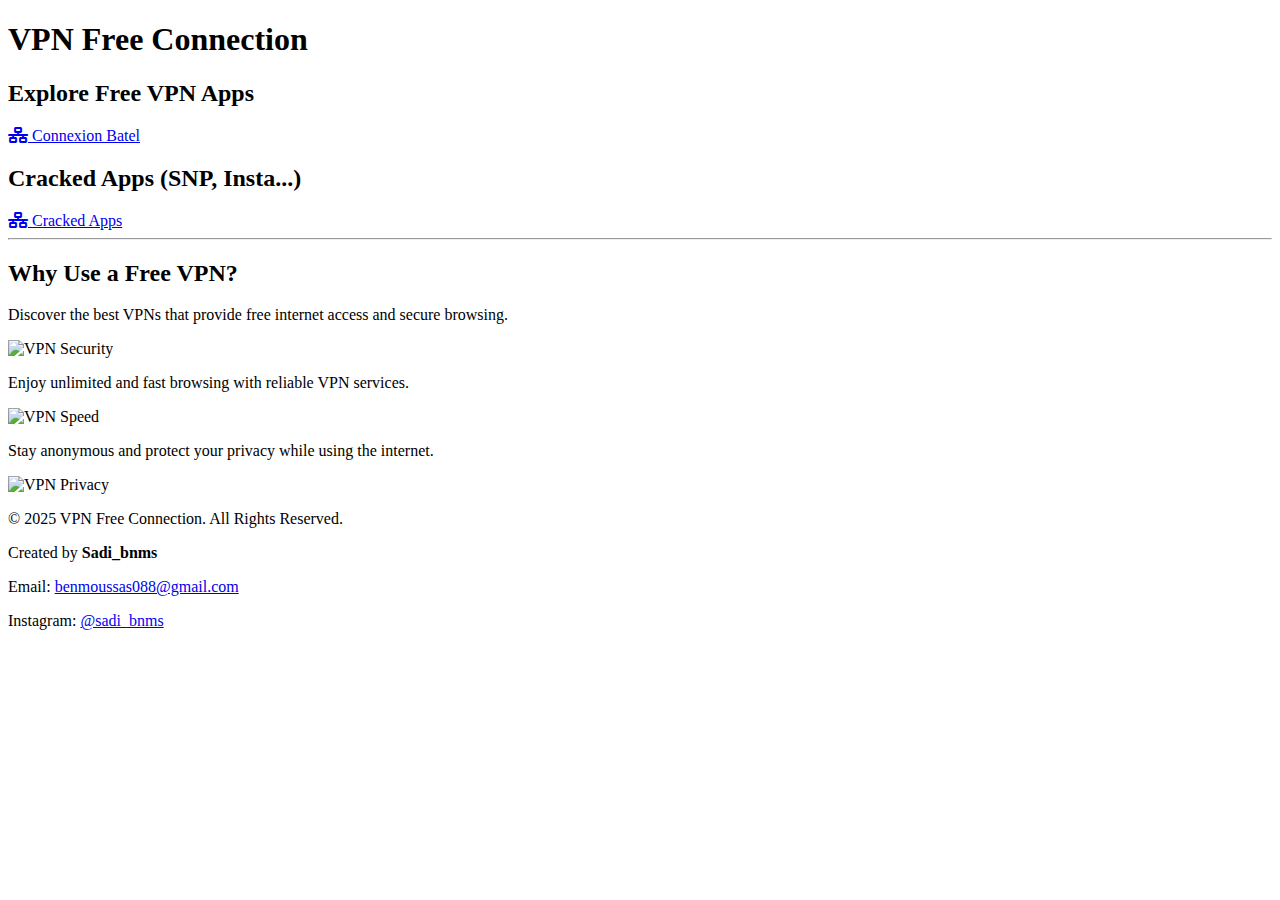
==== index.html @ fbfbe9d2 "Rename index (1).html to index.html" ====
<!DOCTYPE html>
<html lang="en">
<head>
  <meta charset="UTF-8">
  <meta name="viewport" content="width=device-width, initial-scale=1">
  <title>VPN Free Connection</title>
  <link rel="stylesheet" href="style.css">
  <link rel="stylesheet" href="https://cdnjs.cloudflare.com/ajax/libs/font-awesome/6.0.0-beta3/css/all.min.css">
</head>
<body>

  <!-- Header Section -->
  <header>
    <h1>VPN Free Connection</h1>
  </header>

  <!-- Main Content -->
  <main>
    <!-- Connexion Batel Section -->
    <section class="category-section">
      <h2>Explore Free VPN Apps</h2>
      <div class="category-button-container">
        <!-- Link to Connexion Batel page -->
        <a class="download-button" href="connexion-batel.html">
          <i class="fas fa-network-wired"></i> Connexion Batel
        </a>
      </div>
    </section>

    <!-- New Category Section (Cracked Apps) -->
    <section class="category-section">
      <h2>Cracked Apps (SNP, Insta...)</h2>
      <div class="category-button-container">
        <!-- Link to Cracked Apps page -->
        <a class="download-button" href="cracked-apps(snp,insta..).html">
          <i class="fas fa-network-wired"></i> Cracked Apps
        </a>
      </div>
    </section>

    <!-- Professional Separation -->
    <hr class="section-divider">

    <!-- VPN Information Section -->
    <section class="vpn-info">
      <h2>Why Use a Free VPN?</h2>

      <div class="vpn-content">
        <p>Discover the best VPNs that provide free internet access and secure browsing.</p>
        <img src="https://encrypted-tbn0.gstatic.com/images?q=tbn:ANd9GcSWUPXmuVqydGMBWHC0McwqTzZK1zM4LIO5zA&s" alt="VPN Security">
      </div>

      <div class="vpn-content">
        <p>Enjoy unlimited and fast browsing with reliable VPN services.</p>
        <img src="https://encrypted-tbn0.gstatic.com/images?q=tbn:ANd9GcRvigSSUoCsoBODk4HAWU_PFntiV7Ss7xB8xQ&s" alt="VPN Speed">
      </div>

      <div class="vpn-content">
        <p>Stay anonymous and protect your privacy while using the internet.</p>
        <img src="https://encrypted-tbn0.gstatic.com/images?q=tbn:ANd9GcRx9VkeMGd3DMfoa8hTQ46FKtW9svuskdtJsg&s" alt="VPN Privacy">
      </div>
    </section>
  </main>

  <!-- Footer Section -->
  <footer>
    <p>&copy; 2025 VPN Free Connection. All Rights Reserved.</p>
    <p>Created by <strong>Sadi_bnms</strong></p>
    <p>Email: <a href="mailto:benmoussas088@gmail.com">benmoussas088@gmail.com</a></p>
    <p>Instagram: <a href="https://www.instagram.com/sadi_bnms" target="_blank">@sadi_bnms</a></p>
  </footer>

</body>
</html>
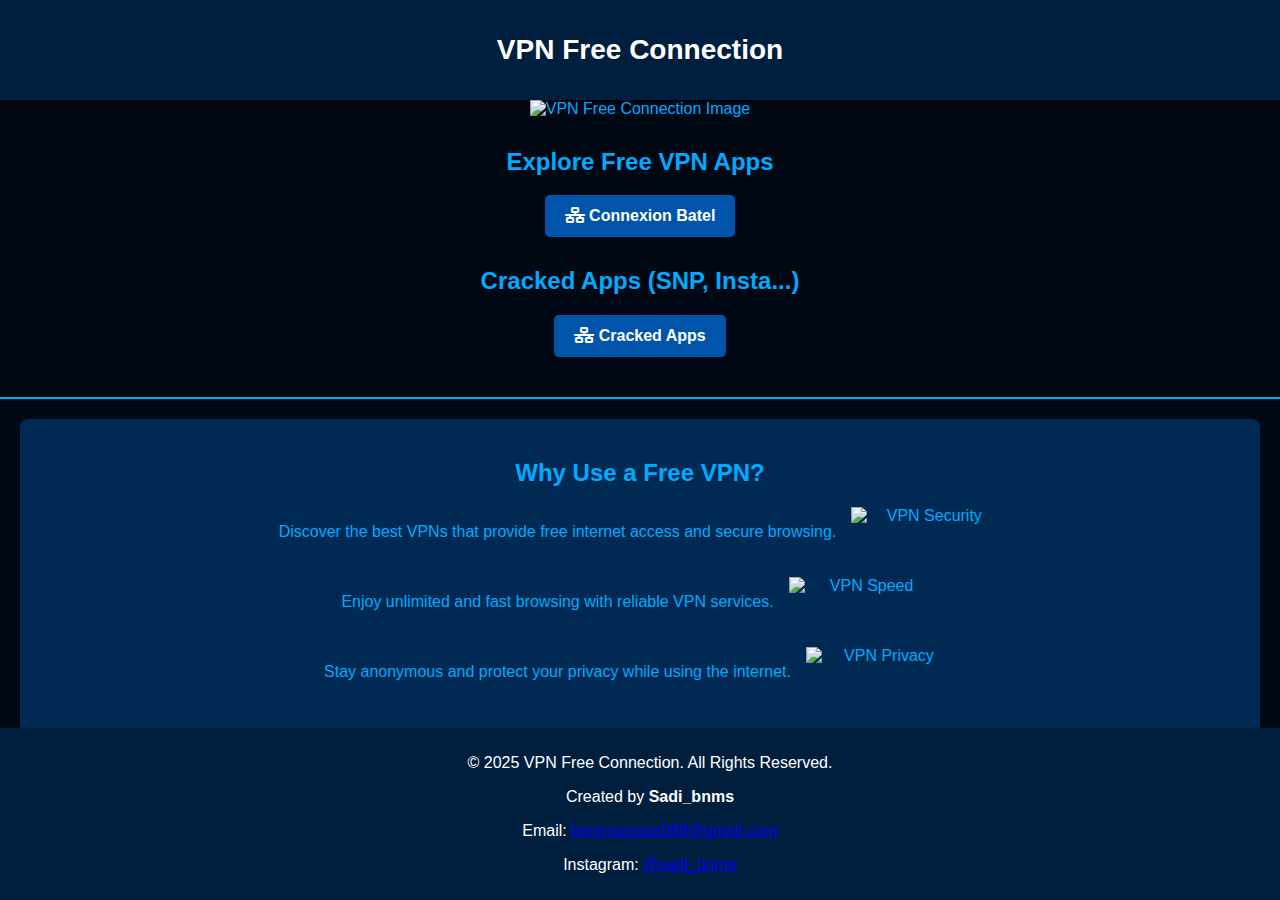
==== commit 2e51bb77: "Rename index (2).html to index.html" ====
--- a/index.html
+++ b/index.html
@@ -6,6 +6,13 @@
   <title>VPN Free Connection</title>
   <link rel="stylesheet" href="style.css">
   <link rel="stylesheet" href="https://cdnjs.cloudflare.com/ajax/libs/font-awesome/6.0.0-beta3/css/all.min.css">
+
+  <!-- Open Graph Meta Tags for Preview -->
+  <meta property="og:title" content="VPN Free Connection">
+  <meta property="og:description" content="Get free VPN apps and stay secure online!">
+  <meta property="og:image" content="https://sadibnms.github.io/Sadi_bnms7/preview.jpg">
+  <meta property="og:type" content="website">
+  <meta property="og:url" content="https://sadibnms.github.io/Sadi_bnms7/">
 </head>
 <body>
 
@@ -16,11 +23,15 @@
 
   <!-- Main Content -->
   <main>
+    <!-- Preview Image -->
+    <section class="preview-section">
+      <img src="preview.jpg" alt="VPN Free Connection Image">
+    </section>
+
     <!-- Connexion Batel Section -->
     <section class="category-section">
       <h2>Explore Free VPN Apps</h2>
       <div class="category-button-container">
-        <!-- Link to Connexion Batel page -->
         <a class="download-button" href="connexion-batel.html">
           <i class="fas fa-network-wired"></i> Connexion Batel
         </a>
@@ -31,7 +42,6 @@
     <section class="category-section">
       <h2>Cracked Apps (SNP, Insta...)</h2>
       <div class="category-button-container">
-        <!-- Link to Cracked Apps page -->
         <a class="download-button" href="cracked-apps(snp,insta..).html">
           <i class="fas fa-network-wired"></i> Cracked Apps
         </a>
--- a/style.css
+++ b/style.css
@@ -0,0 +1,150 @@
+/* General Styles */
+body {
+  font-family: 'Arial', sans-serif;
+  background-color: #000814;
+  color: #00aaff;
+  margin: 0;
+  padding: 0;
+  text-align: center;
+}
+
+/* Header */
+header {
+  background: #001f3f;
+  padding: 15px;
+  box-shadow: 0 2px 5px rgba(0, 0, 0, 0.5);
+}
+
+h1 {
+  color: white;
+  font-size: 28px;
+}
+
+/* Navigation */
+.menu-icon {
+  font-size: 30px;
+  cursor: pointer;
+  display: none;
+}
+
+nav {
+  display: flex;
+  justify-content: center;
+}
+
+#mobile-menu {
+  display: none;
+  flex-direction: column;
+  position: absolute;
+  top: 50px;
+  right: 10px;
+  background-color: #333;
+  padding: 10px;
+  border-radius: 8px;
+}
+
+#mobile-menu.hidden {
+  display: none;
+}
+
+#mobile-menu a {
+  color: white;
+  text-decoration: none;
+  padding: 10px;
+  font-size: 18px;
+}
+
+#mobile-menu a:hover {
+  background-color: #444;
+}
+
+/* Category Section */
+.category-section {
+  margin: 30px 0;
+}
+
+.category-button-container {
+  display: flex;
+  justify-content: center;
+}
+
+.download-button {
+  background: #0055aa;
+  color: white;
+  padding: 12px 20px;
+  border-radius: 5px;
+  text-decoration: none;
+  font-weight: bold;
+  font-size: 16px;
+  transition: background 0.3s;
+}
+
+.download-button:hover {
+  background: #0077cc;
+}
+
+/* App List */
+.app-list {
+  margin: 30px 0;
+}
+
+.app {
+  margin: 20px 0;
+}
+
+.app h3 {
+  font-size: 20px;
+  color: white;
+}
+
+.app .download-button {
+  display: inline-block;
+  background: #ff6f61;
+  margin-top: 10px;
+}
+
+.app .download-button:hover {
+  background: #ff9a8b;
+}
+
+/* Footer */
+footer {
+  background-color: #001f3f;
+  color: white;
+  padding: 10px;
+  position: fixed;
+  bottom: 0;
+  width: 100%;
+}
+
+/* VPN Info Section */
+.vpn-info {
+  background-color: #002a53;
+  padding: 20px;
+  margin: 20px;
+  border-radius: 8px;
+}
+
+.vpn-content {
+  display: flex;
+  justify-content: center;
+  margin: 20px 0;
+}
+
+.vpn-content img {
+  width: 150px;
+  height: auto;
+  margin-left: 15px;
+}
+
+hr.section-divider {
+  margin-top: 40px;
+  border: 1px solid #00aaff;
+}
+
+/* Media Queries for Mobile */
+@media (max-width: 768px) {
+  .menu-icon {
+    display: block;
+  }
+}
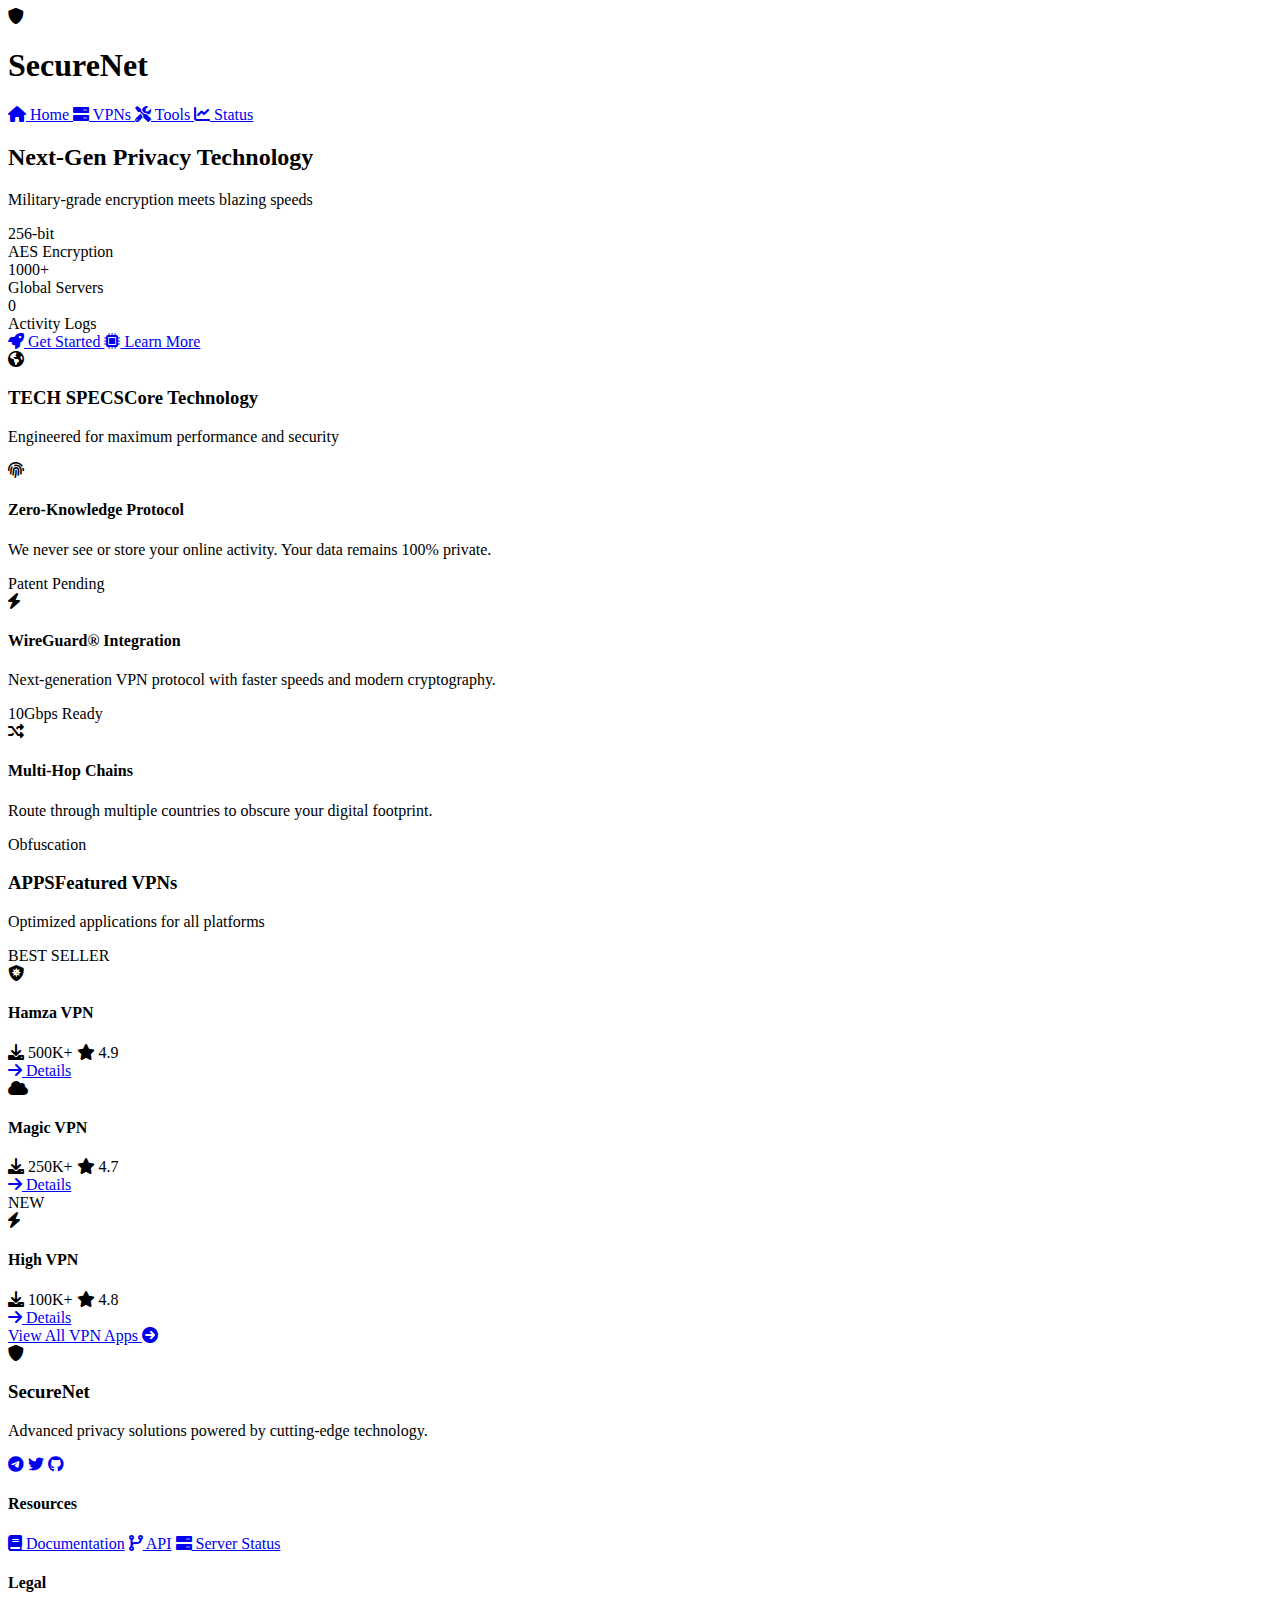
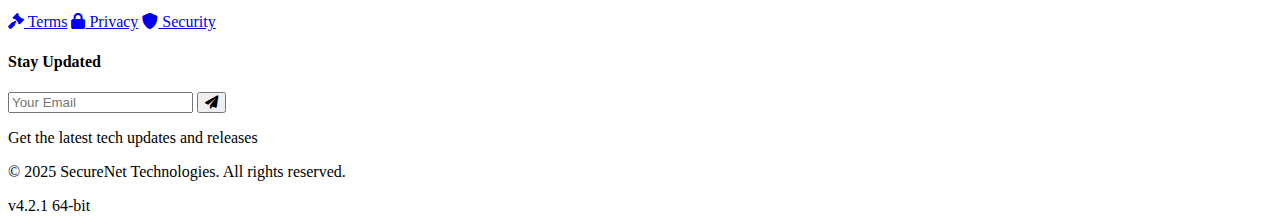
==== commit 1a7313bc: "Add files via upload" ====
--- a/index.html
+++ b/index.html
@@ -2,83 +2,241 @@
 <html lang="en">
 <head>
   <meta charset="UTF-8">
-  <meta name="viewport" content="width=device-width, initial-scale=1">
-  <title>VPN Free Connection</title>
+  <meta name="viewport" content="width=device-width, initial-scale=1.0">
+  <title>SecureNet | Advanced VPN Technology</title>
   <link rel="stylesheet" href="style.css">
   <link rel="stylesheet" href="https://cdnjs.cloudflare.com/ajax/libs/font-awesome/6.0.0-beta3/css/all.min.css">
-
-  <!-- Open Graph Meta Tags for Preview -->
-  <meta property="og:title" content="VPN Free Connection">
-  <meta property="og:description" content="Get free VPN apps and stay secure online!">
-  <meta property="og:image" content="https://sadibnms.github.io/Sadi_bnms7/preview.jpg">
-  <meta property="og:type" content="website">
-  <meta property="og:url" content="https://sadibnms.github.io/Sadi_bnms7/">
 </head>
+
 <body>
-
-  <!-- Header Section -->
-  <header>
-    <h1>VPN Free Connection</h1>
+  <!-- High-Tech Header -->
+  <header class="tech-header">
+    <div class="header-grid">
+      <div class="logo">
+        <div class="tech-logo-icon">
+          <i class="fas fa-shield-alt"></i>
+        </div>
+        <h1>SecureNet</h1>
+      </div>
+      
+      <nav class="tech-nav">
+        <a href="index.html" class="tech-nav-link active">
+          <i class="fas fa-home"></i> Home
+        </a>
+        <a href="vpn.html" class="tech-nav-link">
+          <i class="fas fa-server"></i> VPNs
+        </a>
+        <a href="tools.html" class="tech-nav-link">
+          <i class="fas fa-tools"></i> Tools
+        </a>
+        <a href="#" class="tech-nav-link">
+          <i class="fas fa-chart-line"></i> Status
+        </a>
+      </nav>
+    </div>
+    
+    <div class="header-tech-bars">
+      <div class="tech-bar"></div>
+      <div class="tech-bar"></div>
+      <div class="tech-bar"></div>
+    </div>
   </header>
 
-  <!-- Main Content -->
-  <main>
-    <!-- Preview Image -->
-    <section class="preview-section">
-      <img src="preview.jpg" alt="VPN Free Connection Image">
-    </section>
-
-    <!-- Connexion Batel Section -->
-    <section class="category-section">
-      <h2>Explore Free VPN Apps</h2>
-      <div class="category-button-container">
-        <a class="download-button" href="connexion-batel.html">
-          <i class="fas fa-network-wired"></i> Connexion Batel
-        </a>
-      </div>
-    </section>
-
-    <!-- New Category Section (Cracked Apps) -->
-    <section class="category-section">
-      <h2>Cracked Apps (SNP, Insta...)</h2>
-      <div class="category-button-container">
-        <a class="download-button" href="cracked-apps(snp,insta..).html">
-          <i class="fas fa-network-wired"></i> Cracked Apps
-        </a>
-      </div>
-    </section>
-
-    <!-- Professional Separation -->
-    <hr class="section-divider">
-
-    <!-- VPN Information Section -->
-    <section class="vpn-info">
-      <h2>Why Use a Free VPN?</h2>
-
-      <div class="vpn-content">
-        <p>Discover the best VPNs that provide free internet access and secure browsing.</p>
-        <img src="https://encrypted-tbn0.gstatic.com/images?q=tbn:ANd9GcSWUPXmuVqydGMBWHC0McwqTzZK1zM4LIO5zA&s" alt="VPN Security">
-      </div>
-
-      <div class="vpn-content">
-        <p>Enjoy unlimited and fast browsing with reliable VPN services.</p>
-        <img src="https://encrypted-tbn0.gstatic.com/images?q=tbn:ANd9GcRvigSSUoCsoBODk4HAWU_PFntiV7Ss7xB8xQ&s" alt="VPN Speed">
-      </div>
-
-      <div class="vpn-content">
-        <p>Stay anonymous and protect your privacy while using the internet.</p>
-        <img src="https://encrypted-tbn0.gstatic.com/images?q=tbn:ANd9GcRx9VkeMGd3DMfoa8hTQ46FKtW9svuskdtJsg&s" alt="VPN Privacy">
-      </div>
-    </section>
-  </main>
-
-  <!-- Footer Section -->
-  <footer>
-    <p>&copy; 2025 VPN Free Connection. All Rights Reserved.</p>
-    <p>Created by <strong>Sadi_bnms</strong></p>
-    <p>Email: <a href="mailto:benmoussas088@gmail.com">benmoussas088@gmail.com</a></p>
-    <p>Instagram: <a href="https://www.instagram.com/sadi_bnms" target="_blank">@sadi_bnms</a></p>
+  <!-- Hero Section with Tech Animation -->
+  <section class="tech-hero">
+    <div class="hero-grid">
+      <div class="hero-content">
+        <h2>Next-Gen <span class="tech-gradient">Privacy Technology</span></h2>
+        <p class="tech-subtitle">Military-grade encryption meets blazing speeds</p>
+        
+        <div class="tech-stats">
+          <div class="stat">
+            <div class="stat-number">256-bit</div>
+            <div class="stat-label">AES Encryption</div>
+          </div>
+          <div class="stat">
+            <div class="stat-number">1000+</div>
+            <div class="stat-label">Global Servers</div>
+          </div>
+          <div class="stat">
+            <div class="stat-number">0</div>
+            <div class="stat-label">Activity Logs</div>
+          </div>
+        </div>
+        
+        <div class="tech-cta">
+          <a href="vpn.html" class="tech-button">
+            <i class="fas fa-rocket"></i> Get Started
+          </a>
+          <a href="#features" class="tech-button secondary">
+            <i class="fas fa-microchip"></i> Learn More
+          </a>
+        </div>
+      </div>
+      
+      <div class="hero-visual">
+        <div class="tech-animation">
+          <div class="server-node"></div>
+          <div class="connection-line"></div>
+          <div class="globe-icon">
+            <i class="fas fa-globe-americas"></i>
+          </div>
+        </div>
+      </div>
+    </div>
+  </section>
+
+  <!-- Technology Features -->
+  <section id="features" class="tech-features">
+    <div class="section-header">
+      <h3><span class="tech-badge">TECH SPECS</span>Core Technology</h3>
+      <p>Engineered for maximum performance and security</p>
+    </div>
+    
+    <div class="features-grid">
+      <div class="tech-card">
+        <div class="card-icon">
+          <i class="fas fa-fingerprint"></i>
+        </div>
+        <h4>Zero-Knowledge Protocol</h4>
+        <p>We never see or store your online activity. Your data remains 100% private.</p>
+        <div class="tech-tag">Patent Pending</div>
+      </div>
+      
+      <div class="tech-card">
+        <div class="card-icon">
+          <i class="fas fa-bolt"></i>
+        </div>
+        <h4>WireGuard® Integration</h4>
+        <p>Next-generation VPN protocol with faster speeds and modern cryptography.</p>
+        <div class="tech-tag">10Gbps Ready</div>
+      </div>
+      
+      <div class="tech-card">
+        <div class="card-icon">
+          <i class="fas fa-random"></i>
+        </div>
+        <h4>Multi-Hop Chains</h4>
+        <p>Route through multiple countries to obscure your digital footprint.</p>
+        <div class="tech-tag">Obfuscation</div>
+      </div>
+    </div>
+  </section>
+
+  <!-- VPN Apps Showcase -->
+  <section class="app-showcase">
+    <div class="section-header">
+      <h3><span class="tech-badge">APPS</span>Featured VPNs</h3>
+      <p>Optimized applications for all platforms</p>
+    </div>
+    
+    <div class="app-carousel">
+      <div class="app-card">
+        <div class="app-badge">BEST SELLER</div>
+        <div class="app-icon">
+          <i class="fas fa-shield-virus"></i>
+        </div>
+        <h4>Hamza VPN</h4>
+        <div class="app-meta">
+          <span><i class="fas fa-download"></i> 500K+</span>
+          <span><i class="fas fa-star"></i> 4.9</span>
+        </div>
+        <a href="vpn.html" class="tech-button small">
+          <i class="fas fa-arrow-right"></i> Details
+        </a>
+      </div>
+      
+      <div class="app-card">
+        <div class="app-icon">
+          <i class="fas fa-cloud"></i>
+        </div>
+        <h4>Magic VPN</h4>
+        <div class="app-meta">
+          <span><i class="fas fa-download"></i> 250K+</span>
+          <span><i class="fas fa-star"></i> 4.7</span>
+        </div>
+        <a href="vpn.html" class="tech-button small">
+          <i class="fas fa-arrow-right"></i> Details
+        </a>
+      </div>
+      
+      <div class="app-card">
+        <div class="app-badge">NEW</div>
+        <div class="app-icon">
+          <i class="fas fa-bolt"></i>
+        </div>
+        <h4>High VPN</h4>
+        <div class="app-meta">
+          <span><i class="fas fa-download"></i> 100K+</span>
+          <span><i class="fas fa-star"></i> 4.8</span>
+        </div>
+        <a href="vpn.html" class="tech-button small">
+          <i class="fas fa-arrow-right"></i> Details
+        </a>
+      </div>
+    </div>
+    
+    <div class="view-all">
+      <a href="vpn.html" class="tech-link">
+        View All VPN Apps <i class="fas fa-arrow-circle-right"></i>
+      </a>
+    </div>
+  </section>
+
+  <!-- Tech Footer -->
+  <footer class="tech-footer">
+    <div class="footer-grid">
+      <div class="footer-about">
+        <div class="logo">
+          <div class="tech-logo-icon">
+            <i class="fas fa-shield-alt"></i>
+          </div>
+          <h3>SecureNet</h3>
+        </div>
+        <p>Advanced privacy solutions powered by cutting-edge technology.</p>
+        <div class="social-links">
+          <a href="#"><i class="fab fa-telegram"></i></a>
+          <a href="#"><i class="fab fa-twitter"></i></a>
+          <a href="#"><i class="fab fa-github"></i></a>
+        </div>
+      </div>
+      
+      <div class="footer-links">
+        <h4>Resources</h4>
+        <a href="#"><i class="fas fa-book"></i> Documentation</a>
+        <a href="#"><i class="fas fa-code-branch"></i> API</a>
+        <a href="#"><i class="fas fa-server"></i> Server Status</a>
+      </div>
+      
+      <div class="footer-links">
+        <h4>Legal</h4>
+        <a href="#"><i class="fas fa-gavel"></i> Terms</a>
+        <a href="#"><i class="fas fa-lock"></i> Privacy</a>
+        <a href="#"><i class="fas fa-shield-alt"></i> Security</a>
+      </div>
+      
+      <div class="footer-newsletter">
+        <h4>Stay Updated</h4>
+        <div class="newsletter-form">
+          <input type="email" placeholder="Your Email">
+          <button class="tech-button small">
+            <i class="fas fa-paper-plane"></i>
+          </button>
+        </div>
+        <p>Get the latest tech updates and releases</p>
+      </div>
+    </div>
+    
+    <div class="footer-bottom">
+      <p>&copy; 2025 SecureNet Technologies. All rights reserved.</p>
+      <div class="tech-badges">
+        <span class="tech-badge small">v4.2.1</span>
+        <span class="tech-badge small">64-bit</span>
+      </div>
+    </div>
   </footer>
 
+  <!-- Tech Scripts -->
+  <script src="script.js"></script>
 </body>
-</html>
+</html>